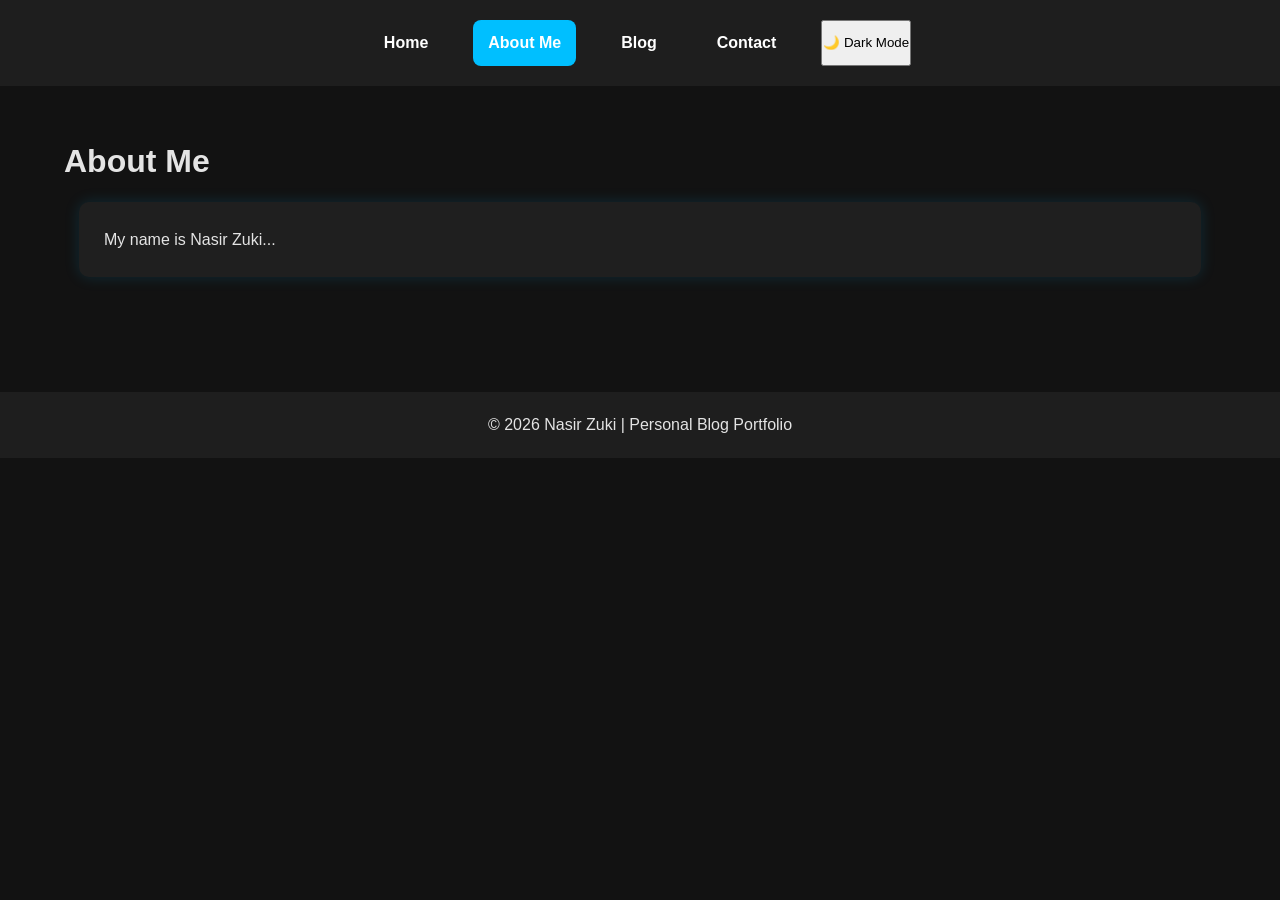
==== about.html @ 6ee8f6f1 "Update about.html" ====
<!DOCTYPE html>

<html lang="en">

<head>
    <meta charset="UTF-8">
    <meta name="viewport" content="width=device-width, initial-scale=1.0">
    <title>About</title>

<link rel="stylesheet" href="css/style.css">

</head>

    <nav>
    <a href="index.html">Home</a>
    <a href="about.html" class="active">About Me</a>
    <a href="blog.html">Blog</a>
    <a href="contact.html">Contact</a>

    <button id="theme-toggle">🌙 Dark Mode</button>
        
</nav>

    <div class="container">

        <h1>About Me</h1>

        <div class="card">
            <p>
                My name is Nasir Zuki...
            </p>
        </div>

    </div>

    <footer>
    <p>© 2026 Nasir Zuki | Personal Blog Portfolio</p>
    </footer>

    <script src="js/script.js"></script>
    
</body>
</html>
---- css/style.css ----
/* =========================
   RESET
========================= */
* {
    margin: 0;
    padding: 0;
    box-sizing: border-box;
    font-family: 'Segoe UI', sans-serif;
}

/* =========================
   BODY
========================= */
body {
    background: #121212;
    color: #e4e4e4;
    line-height: 1.6;
}

/* =========================
   NAVIGATION
========================= */

nav{
    background:#1e1e1e;
    padding:20px;
    display:flex;
    justify-content:center;
    gap:30px;
    position:sticky;
    top:0;
}
nav a{
    color:#ffffff;
    text-decoration:none;
    font-weight:bold;
    padding:10px 15px;
    border-radius:8px;
    transition:0.3s;
}

nav a:hover{
    background:#00bfff;
    color:white;
}

nav a.active{
    background:#00bfff;
    color:white;
}

/* =========================
   CONTAINER
========================= */
.container {
    width: 90%;
    max-width: 1200px;
    margin: auto;
    padding: 50px 0;
}

/* =========================
   HERO SECTION
========================= */
.hero {
    text-align: center;
    padding: 100px 20px;
    max-width: 900px;
    margin: auto;
}

.hero h1 {
    font-size: 3rem;
    color: #00bfff;
    margin-bottom: 10px;
}

.hero p {
    font-size: 1.2rem;
    margin-top: 15px;
}

/* =========================
   PROFILE IMAGE (CIRCLE)
========================= */
.profile-pic {
    width: 220px;
    height: 220px;
    border-radius: 50%;
    object-fit: cover;
    border: 5px solid #00bfff;
    box-shadow: 0 0 30px rgba(0, 191, 255, 0.5);
    margin-bottom: 25px;
}

/* =========================
   TEXT
========================= */
.subtitle {
    font-size: 1.3rem;
    color: #bdbdbd;
    margin-bottom: 20px;
}

.description {
    max-width: 700px;
    margin: 0 auto 30px;
    color: #d4d4d4;
    font-size: 1.1rem;
}

/* =========================
   BUTTON
========================= */
.btn {
    display: inline-block;
    margin-top: 20px;
    padding: 12px 30px;
    background: #00bfff;
    color: white;
    text-decoration: none;
    border-radius: 8px;
    transition: 0.3s;
    font-weight: bold;
}

.btn:hover {
    background: #0099cc;
    transform: translateY(-2px);
}

/* =========================
   CARDS
========================= */
.card {
    background: #1f1f1f;
    border-radius: 10px;
    padding: 25px;
    margin: 15px;
    box-shadow: 0 0 15px rgba(0, 191, 255, 0.15);
    transition: 0.3s;
}

.card:hover {
    transform: translateY(-5px);
}

/* =========================
   BLOG POSTS
========================= */
.blog-post {
    background: #1f1f1f;
    padding: 25px;
    margin-bottom: 20px;
    border-left: 5px solid #00bfff;
    border-radius: 8px;
}

/* =========================
   CONTACT BOX
========================= */
.contact-box {
    background: #1f1f1f;
    padding: 25px;
    border-radius: 10px;
    max-width: 600px;
    margin: auto;
}

/* Light Mode */
body.light-mode{
    background:#f5f5f5;
    color:#222;
}

body.light-mode nav{
    background:#ffffff;
}

body.light-mode nav a{
    color:#222;
}

body.light-mode .card,
body.light-mode .blog-post,
body.light-mode .contact-box{
    background:#ffffff;
    color:#222;
    box-shadow:0 0 15px rgba(0,0,0,0.1);
}

body.light-mode footer{
    background:#ffffff;
    color:#222;
}

body.light-mode .description,
body.light-mode .subtitle,
body.light-mode p{
    color:#444;
}

/* =========================
   FOOTER
========================= */
footer {
    background: #1e1e1e;
    text-align: center;
    padding: 20px;
    margin-top: 50px;
}

/* =========================
   RESPONSIVE
========================= */
@media (max-width: 768px) {

    nav {
        flex-direction: column;
        text-align: center;
        gap: 15px;
    }

    .hero h1 {
        font-size: 2rem;
    }
}
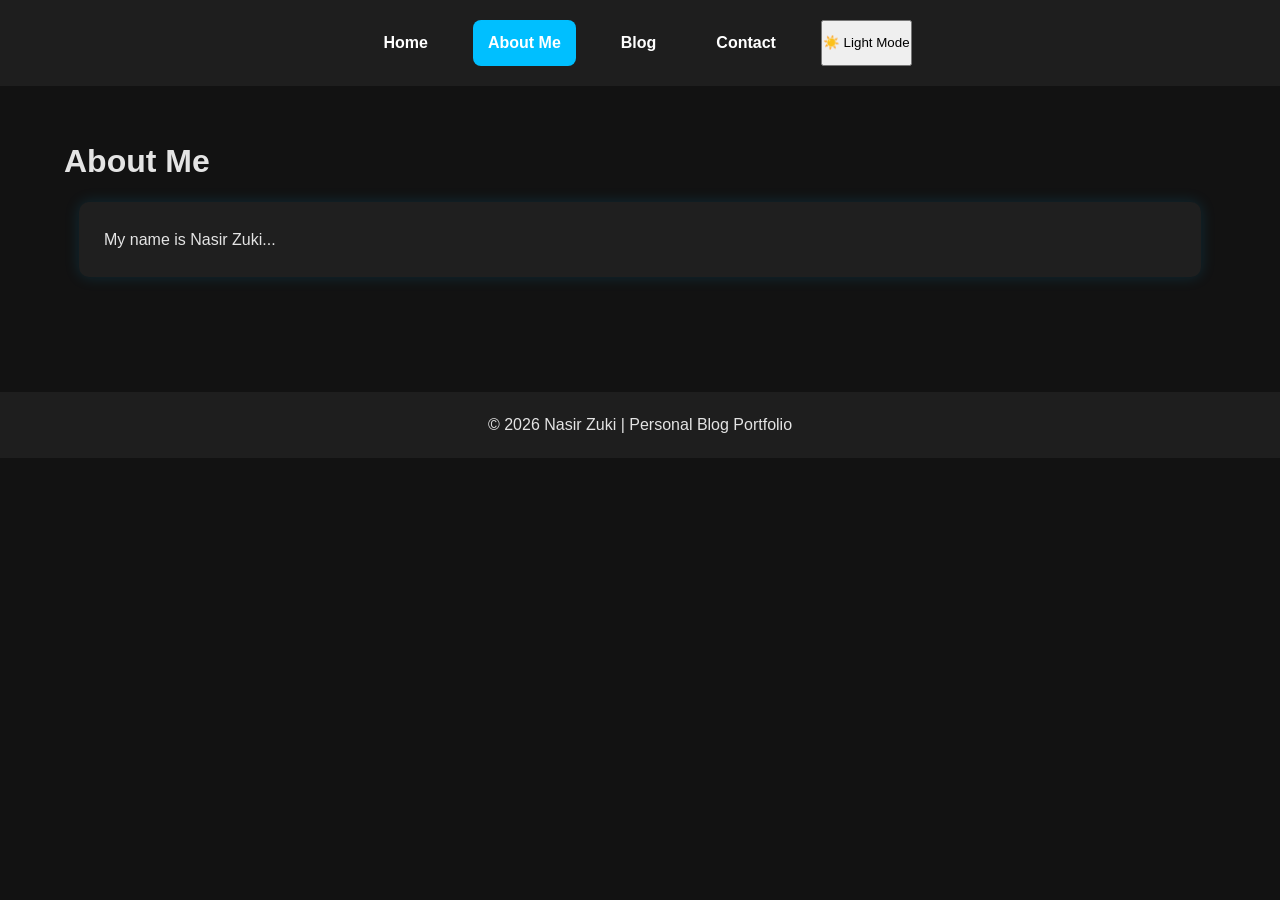
==== commit 3e9e049f: "Update about.html" ====
--- a/about.html
+++ b/about.html
@@ -17,7 +17,7 @@
     <a href="blog.html">Blog</a>
     <a href="contact.html">Contact</a>
 
-    <button id="theme-toggle">🌙 Dark Mode</button>
+    <button id="theme-toggle">☀️ Light Mode</button>
         
 </nav>
 
--- a/css/style.css
+++ b/css/style.css
@@ -223,5 +223,19 @@
 
     .hero h1 {
         font-size: 2rem;
+
+#theme-toggle{
+    background:#00bfff;
+    color:white;
+    border:none;
+    padding:10px 15px;
+    border-radius:8px;
+    cursor:pointer;
+    font-weight:bold;
+}
+
+#theme-toggle:hover{
+    background:#0099cc;
+}
     }
 }
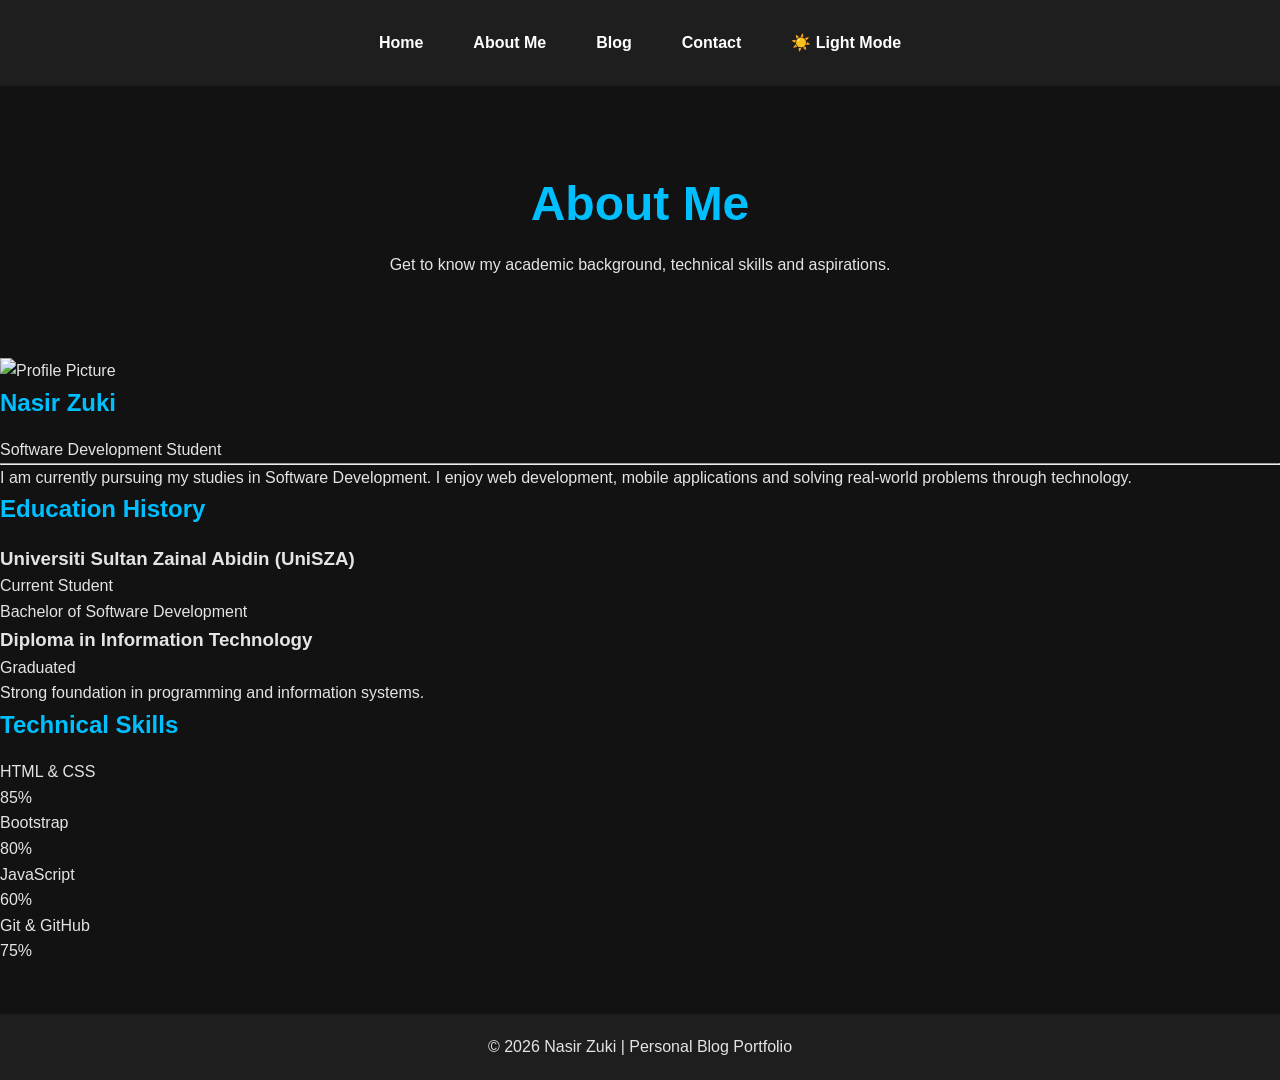
==== commit 8e6b8640: "Update about.html" ====
--- a/about.html
+++ b/about.html
@@ -1,43 +1,102 @@
 <!DOCTYPE html>
-
 <html lang="en">
-
 <head>
     <meta charset="UTF-8">
     <meta name="viewport" content="width=device-width, initial-scale=1.0">
-    <title>About</title>
+    <title>About Me</title>
 
-<link rel="stylesheet" href="css/style.css">
-
+    <link rel="stylesheet" href="css/style.css">
 </head>
 
-    <nav>
+<body>
+
+<nav>
     <a href="index.html">Home</a>
     <a href="about.html" class="active">About Me</a>
     <a href="blog.html">Blog</a>
     <a href="contact.html">Contact</a>
 
     <button id="theme-toggle">☀️ Light Mode</button>
-        
 </nav>
 
-    <div class="container">
+<section class="hero">
+    <h1>About Me</h1>
+    <p>Get to know my academic background, technical skills and aspirations.</p>
+</section>
 
-        <h1>About Me</h1>
+<section class="about-section">
 
-        <div class="card">
-            <p>
-                My name is Nasir Zuki...
-            </p>
+    <div class="profile-card">
+        <img src="images/profile.jpg" alt="Profile Picture">
+
+        <h2>Nasir Zuki</h2>
+
+        <p class="role">Software Development Student</p>
+
+        <hr>
+
+        <p>
+            I am currently pursuing my studies in Software Development.
+            I enjoy web development, mobile applications and solving
+            real-world problems through technology.
+        </p>
+    </div>
+
+    <div class="content">
+
+        <h2>Education History</h2>
+
+        <div class="education">
+            <h3>Universiti Sultan Zainal Abidin (UniSZA)</h3>
+            <span class="badge">Current Student</span>
+            <p>Bachelor of Software Development</p>
+        </div>
+
+        <div class="education">
+            <h3>Diploma in Information Technology</h3>
+            <span class="badge graduate">Graduated</span>
+            <p>Strong foundation in programming and information systems.</p>
+        </div>
+
+        <h2>Technical Skills</h2>
+
+        <div class="skill">
+            <span>HTML & CSS</span>
+            <div class="bar">
+                <div class="fill html">85%</div>
+            </div>
+        </div>
+
+        <div class="skill">
+            <span>Bootstrap</span>
+            <div class="bar">
+                <div class="fill bootstrap">80%</div>
+            </div>
+        </div>
+
+        <div class="skill">
+            <span>JavaScript</span>
+            <div class="bar">
+                <div class="fill js">60%</div>
+            </div>
+        </div>
+
+        <div class="skill">
+            <span>Git & GitHub</span>
+            <div class="bar">
+                <div class="fill git">75%</div>
+            </div>
         </div>
 
     </div>
 
-    <footer>
+</section>
+
+<footer>
     <p>© 2026 Nasir Zuki | Personal Blog Portfolio</p>
-    </footer>
+</footer>
 
-    <script src="js/script.js"></script>
-    
+<script src="js/script.js"></script>
+
 </body>
 </html>
--- a/css/style.css
+++ b/css/style.css
@@ -1,241 +1,280 @@
 /* =========================
-   RESET
-========================= */
-* {
-    margin: 0;
-    padding: 0;
-    box-sizing: border-box;
-    font-family: 'Segoe UI', sans-serif;
-}
-
-/* =========================
-   BODY
-========================= */
-body {
-    background: #121212;
-    color: #e4e4e4;
-    line-height: 1.6;
-}
-
-/* =========================
-   NAVIGATION
+RESET
+========================= */
+
+*{
+margin:0;
+padding:0;
+box-sizing:border-box;
+font-family:'Segoe UI',sans-serif;
+}
+
+/* =========================
+BODY
+========================= */
+
+body{
+background:#121212;
+color:#e4e4e4;
+line-height:1.6;
+transition:0.3s;
+}
+
+/* =========================
+NAVIGATION
 ========================= */
 
 nav{
-    background:#1e1e1e;
-    padding:20px;
-    display:flex;
-    justify-content:center;
-    gap:30px;
-    position:sticky;
-    top:0;
-}
+background:#1e1e1e;
+padding:20px;
+display:flex;
+justify-content:center;
+align-items:center;
+gap:20px;
+flex-wrap:wrap;
+position:sticky;
+top:0;
+z-index:1000;
+}
+
 nav a{
-    color:#ffffff;
-    text-decoration:none;
+color:white;
+text-decoration:none;
+font-weight:bold;
+padding:10px 15px;
+border-radius:8px;
+transition:0.3s;
+}
+
+nav a:hover
+
+nav a.active{
+background:#00bfff;
+}
+
+/* =========================
+   THEME TOGGLE BUTTON
+========================= */
+
+#theme-toggle{
+    background:none;
+    border:none;
+    color:white;
+    font-size:16px;
     font-weight:bold;
     padding:10px 15px;
     border-radius:8px;
+    cursor:pointer;
     transition:0.3s;
 }
 
-nav a:hover{
+#theme-toggle:hover{
     background:#00bfff;
     color:white;
 }
 
-nav a.active{
+/* When Light Mode is Active */
+body.light-mode #theme-toggle{
+    color:#222;
+}
+
+body.light-mode #theme-toggle:hover{
     background:#00bfff;
     color:white;
 }
-
-/* =========================
-   CONTAINER
-========================= */
-.container {
-    width: 90%;
-    max-width: 1200px;
-    margin: auto;
-    padding: 50px 0;
-}
-
-/* =========================
-   HERO SECTION
-========================= */
-.hero {
-    text-align: center;
-    padding: 100px 20px;
-    max-width: 900px;
-    margin: auto;
-}
-
-.hero h1 {
-    font-size: 3rem;
-    color: #00bfff;
-    margin-bottom: 10px;
-}
-
-.hero p {
-    font-size: 1.2rem;
-    margin-top: 15px;
-}
-
-/* =========================
-   PROFILE IMAGE (CIRCLE)
-========================= */
-.profile-pic {
-    width: 220px;
-    height: 220px;
-    border-radius: 50%;
-    object-fit: cover;
-    border: 5px solid #00bfff;
-    box-shadow: 0 0 30px rgba(0, 191, 255, 0.5);
-    margin-bottom: 25px;
-}
-
-/* =========================
-   TEXT
-========================= */
-.subtitle {
-    font-size: 1.3rem;
-    color: #bdbdbd;
-    margin-bottom: 20px;
-}
-
-.description {
-    max-width: 700px;
-    margin: 0 auto 30px;
-    color: #d4d4d4;
-    font-size: 1.1rem;
-}
-
-/* =========================
-   BUTTON
-========================= */
-.btn {
-    display: inline-block;
-    margin-top: 20px;
-    padding: 12px 30px;
-    background: #00bfff;
-    color: white;
-    text-decoration: none;
-    border-radius: 8px;
-    transition: 0.3s;
-    font-weight: bold;
-}
-
-.btn:hover {
-    background: #0099cc;
-    transform: translateY(-2px);
-}
-
-/* =========================
-   CARDS
-========================= */
-.card {
-    background: #1f1f1f;
-    border-radius: 10px;
-    padding: 25px;
-    margin: 15px;
-    box-shadow: 0 0 15px rgba(0, 191, 255, 0.15);
-    transition: 0.3s;
-}
-
-.card:hover {
-    transform: translateY(-5px);
-}
-
-/* =========================
-   BLOG POSTS
-========================= */
-.blog-post {
-    background: #1f1f1f;
-    padding: 25px;
-    margin-bottom: 20px;
-    border-left: 5px solid #00bfff;
-    border-radius: 8px;
-}
-
-/* =========================
-   CONTACT BOX
-========================= */
-.contact-box {
-    background: #1f1f1f;
-    padding: 25px;
-    border-radius: 10px;
-    max-width: 600px;
-    margin: auto;
-}
-
-/* Light Mode */
+/* =========================
+CONTAINER
+========================= */
+
+.container{
+width:90%;
+max-width:1200px;
+margin:auto;
+padding:50px 0;
+}
+
+/* =========================
+HERO
+========================= */
+
+.hero{
+text-align:center;
+padding:80px 20px;
+max-width:900px;
+margin:auto;
+}
+
+.profile-pic{
+width:220px;
+height:220px;
+border-radius:50%;
+object-fit:cover;
+border:5px solid #00bfff;
+box-shadow:0 0 30px rgba(0,191,255,0.5);
+margin-bottom:25px;
+}
+
+.hero h1{
+color:#00bfff;
+font-size:3rem;
+margin-bottom:10px;
+}
+
+.subtitle{
+font-size:1.3rem;
+color:#bdbdbd;
+margin-bottom:20px;
+}
+
+.description{
+max-width:700px;
+margin:auto;
+color:#d4d4d4;
+font-size:1.1rem;
+}
+
+/* =========================
+BUTTON
+========================= */
+
+.btn{
+display:inline-block;
+margin-top:25px;
+padding:12px 30px;
+background:#00bfff;
+color:white;
+text-decoration:none;
+border-radius:8px;
+font-weight:bold;
+transition:0.3s;
+}
+
+.btn:hover{
+background:#0099cc;
+transform:translateY(-3px);
+}
+
+/* =========================
+HEADINGS
+========================= */
+
+h1{
+text-align:center;
+margin-bottom:20px;
+color:#00bfff;
+}
+
+h2{
+color:#00bfff;
+margin-bottom:15px;
+}
+
+/* =========================
+CARDS
+========================= */
+
+.card,
+.contact-box{
+background:#1f1f1f;
+padding:25px;
+border-radius:10px;
+box-shadow:0 0 15px rgba(0,191,255,0.15);
+transition:0.3s;
+}
+
+.card:hover{
+transform:translateY(-5px);
+}
+
+/* =========================
+BLOG POSTS
+========================= */
+
+.blog-post{
+background:#1f1f1f;
+padding:25px;
+margin-bottom:20px;
+border-left:5px solid #00bfff;
+border-radius:8px;
+transition:0.3s;
+}
+
+.blog-post:hover{
+transform:translateY(-5px);
+}
+
+.intro{
+text-align:center;
+max-width:700px;
+margin:0 auto 30px;
+}
+
+/* =========================
+FOOTER
+========================= */
+
+footer{
+background:#1e1e1e;
+text-align:center;
+padding:20px;
+margin-top:50px;
+}
+
+/* =========================
+LIGHT MODE
+========================= */
+
 body.light-mode{
-    background:#f5f5f5;
-    color:#222;
+background:#f5f5f5;
+color:#222;
 }
 
 body.light-mode nav{
-    background:#ffffff;
+background:white;
 }
 
 body.light-mode nav a{
-    color:#222;
+color:#222;
 }
 
 body.light-mode .card,
 body.light-mode .blog-post,
 body.light-mode .contact-box{
-    background:#ffffff;
-    color:#222;
-    box-shadow:0 0 15px rgba(0,0,0,0.1);
+background:white;
+color:#222;
+box-shadow:0 0 15px rgba(0,0,0,0.1);
 }
 
 body.light-mode footer{
-    background:#ffffff;
-    color:#222;
-}
-
+background:white;
+color:#222;
+}
+
+body.light-mode .subtitle,
 body.light-mode .description,
-body.light-mode .subtitle,
 body.light-mode p{
-    color:#444;
-}
-
-/* =========================
-   FOOTER
-========================= */
-footer {
-    background: #1e1e1e;
-    text-align: center;
-    padding: 20px;
-    margin-top: 50px;
-}
-
-/* =========================
-   RESPONSIVE
-========================= */
-@media (max-width: 768px) {
-
-    nav {
-        flex-direction: column;
-        text-align: center;
-        gap: 15px;
-    }
-
-    .hero h1 {
-        font-size: 2rem;
-
-#theme-toggle{
-    background:#00bfff;
-    color:white;
-    border:none;
-    padding:10px 15px;
-    border-radius:8px;
-    cursor:pointer;
-    font-weight:bold;
-}
-
-#theme-toggle:hover{
-    background:#0099cc;
-}
-    }
-}
+color:#444;
+}
+
+/* =========================
+MOBILE
+========================= */
+
+@media(max-width:768px){
+
+```
+nav{
+    flex-direction:column;
+}
+
+.hero h1{
+    font-size:2rem;
+}
+
+.profile-pic{
+    width:170px;
+    height:170px;
+}
+```
+
+}
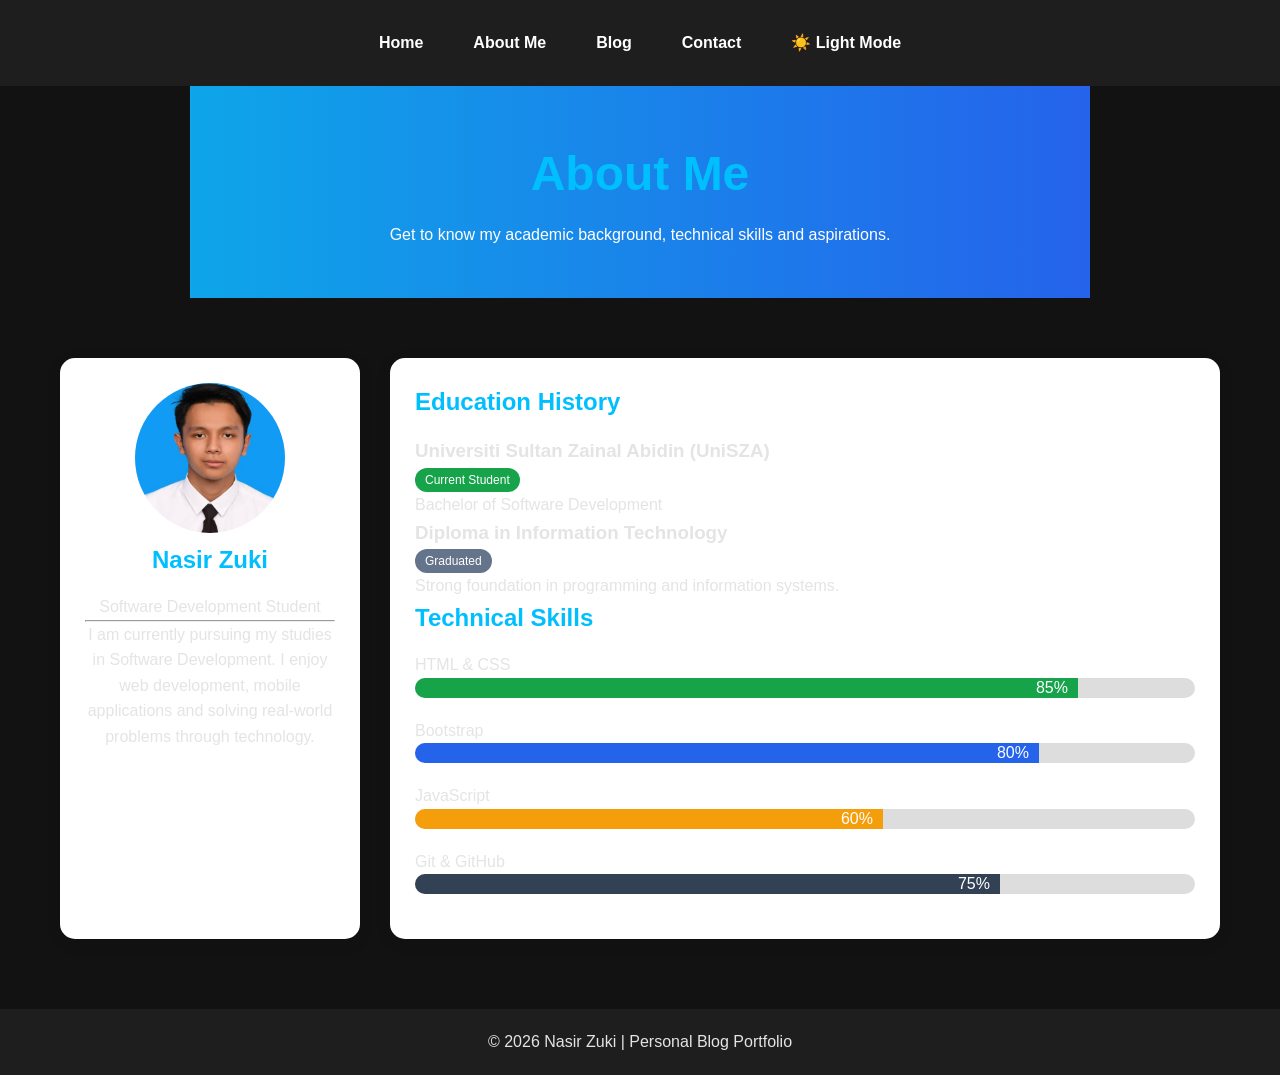
==== commit 5b1cfe41: "Update about.html" ====
--- a/about.html
+++ b/about.html
@@ -27,7 +27,7 @@
 <section class="about-section">
 
     <div class="profile-card">
-        <img src="images/profile.jpg" alt="Profile Picture">
+        <img src="orang hensem.jpg" alt="Profile Picture">
 
         <h2>Nasir Zuki</h2>
 
--- a/css/style.css
+++ b/css/style.css
@@ -256,6 +256,95 @@
 color:#444;
 }
 
+.hero{
+    background: linear-gradient(90deg,#0ea5e9,#2563eb);
+    color:white;
+    text-align:center;
+    padding:50px 20px;
+}
+
+.about-section{
+    max-width:1200px;
+    margin:40px auto;
+    display:grid;
+    grid-template-columns:300px 1fr;
+    gap:30px;
+    padding:20px;
+}
+
+.profile-card{
+    background:white;
+    padding:25px;
+    border-radius:15px;
+    box-shadow:0 4px 15px rgba(0,0,0,0.1);
+    text-align:center;
+}
+
+.profile-card img{
+    width:150px;
+    height:150px;
+    border-radius:50%;
+    object-fit:cover;
+}
+
+.content{
+    background:white;
+    padding:25px;
+    border-radius:15px;
+    box-shadow:0 4px 15px rgba(0,0,0,0.1);
+}
+
+.badge{
+    background:#16a34a;
+    color:white;
+    padding:5px 10px;
+    border-radius:20px;
+    font-size:12px;
+}
+
+.graduate{
+    background:#64748b;
+}
+
+.skill{
+    margin-bottom:20px;
+}
+
+.bar{
+    background:#ddd;
+    height:20px;
+    border-radius:20px;
+    overflow:hidden;
+}
+
+.fill{
+    height:100%;
+    color:white;
+    text-align:right;
+    padding-right:10px;
+    line-height:20px;
+}
+
+.html{
+    width:85%;
+    background:#16a34a;
+}
+
+.bootstrap{
+    width:80%;
+    background:#2563eb;
+}
+
+.js{
+    width:60%;
+    background:#f59e0b;
+}
+
+.git{
+    width:75%;
+    background:#334155;
+}
+
 /* =========================
 MOBILE
 ========================= */
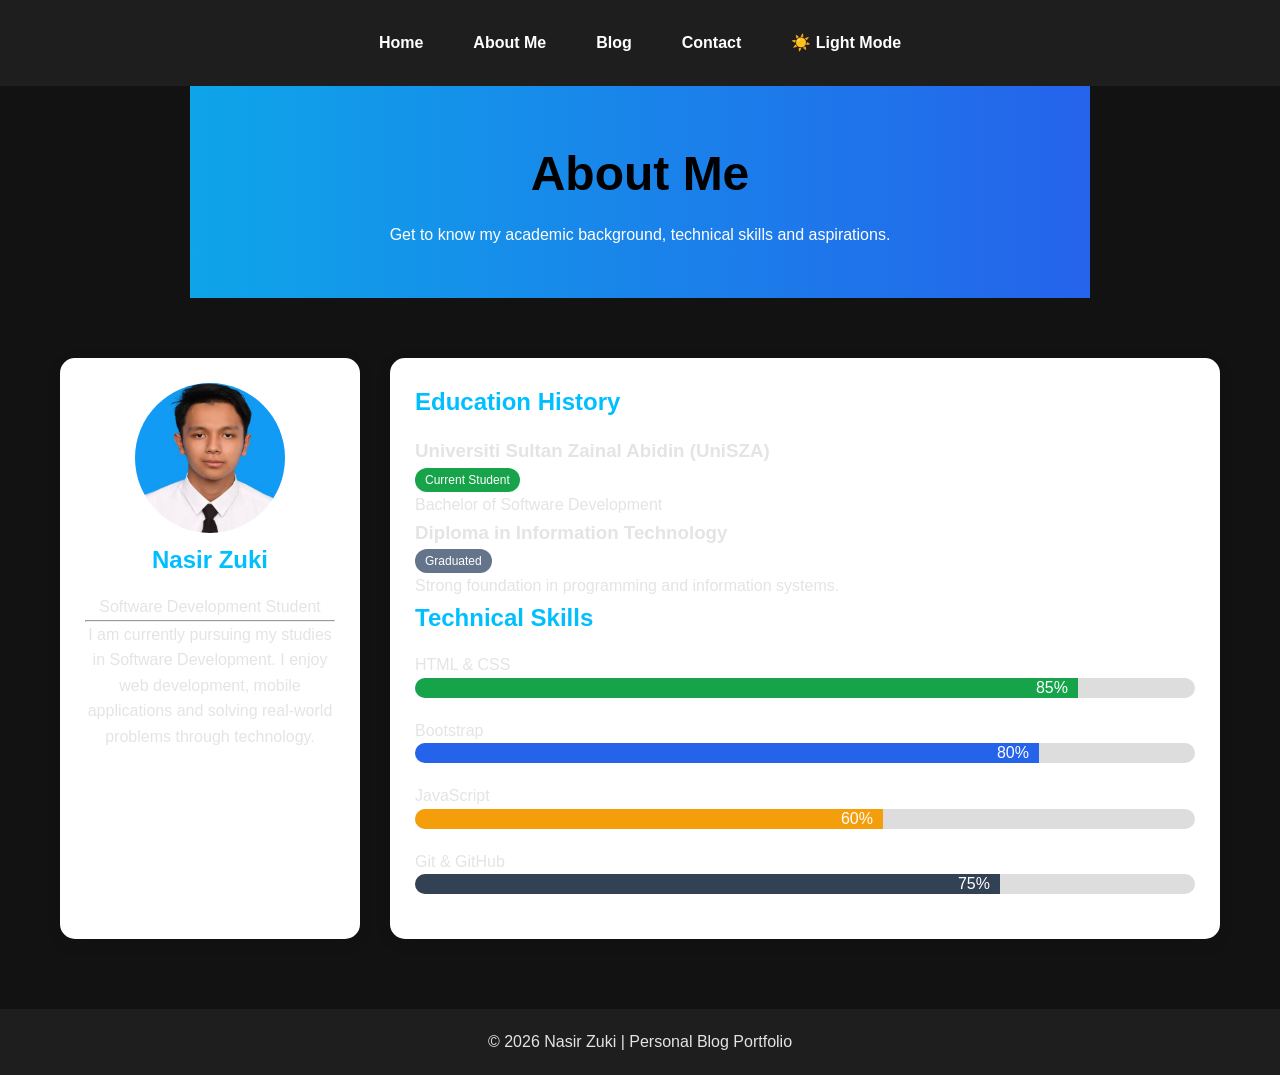
==== commit 723c2df5: "Update about.html" ====
--- a/about.html
+++ b/about.html
@@ -20,7 +20,7 @@
 </nav>
 
 <section class="hero">
-    <h1>About Me</h1>
+    <h1 style="color: black;">About Me</h1>
     <p>Get to know my academic background, technical skills and aspirations.</p>
 </section>
 
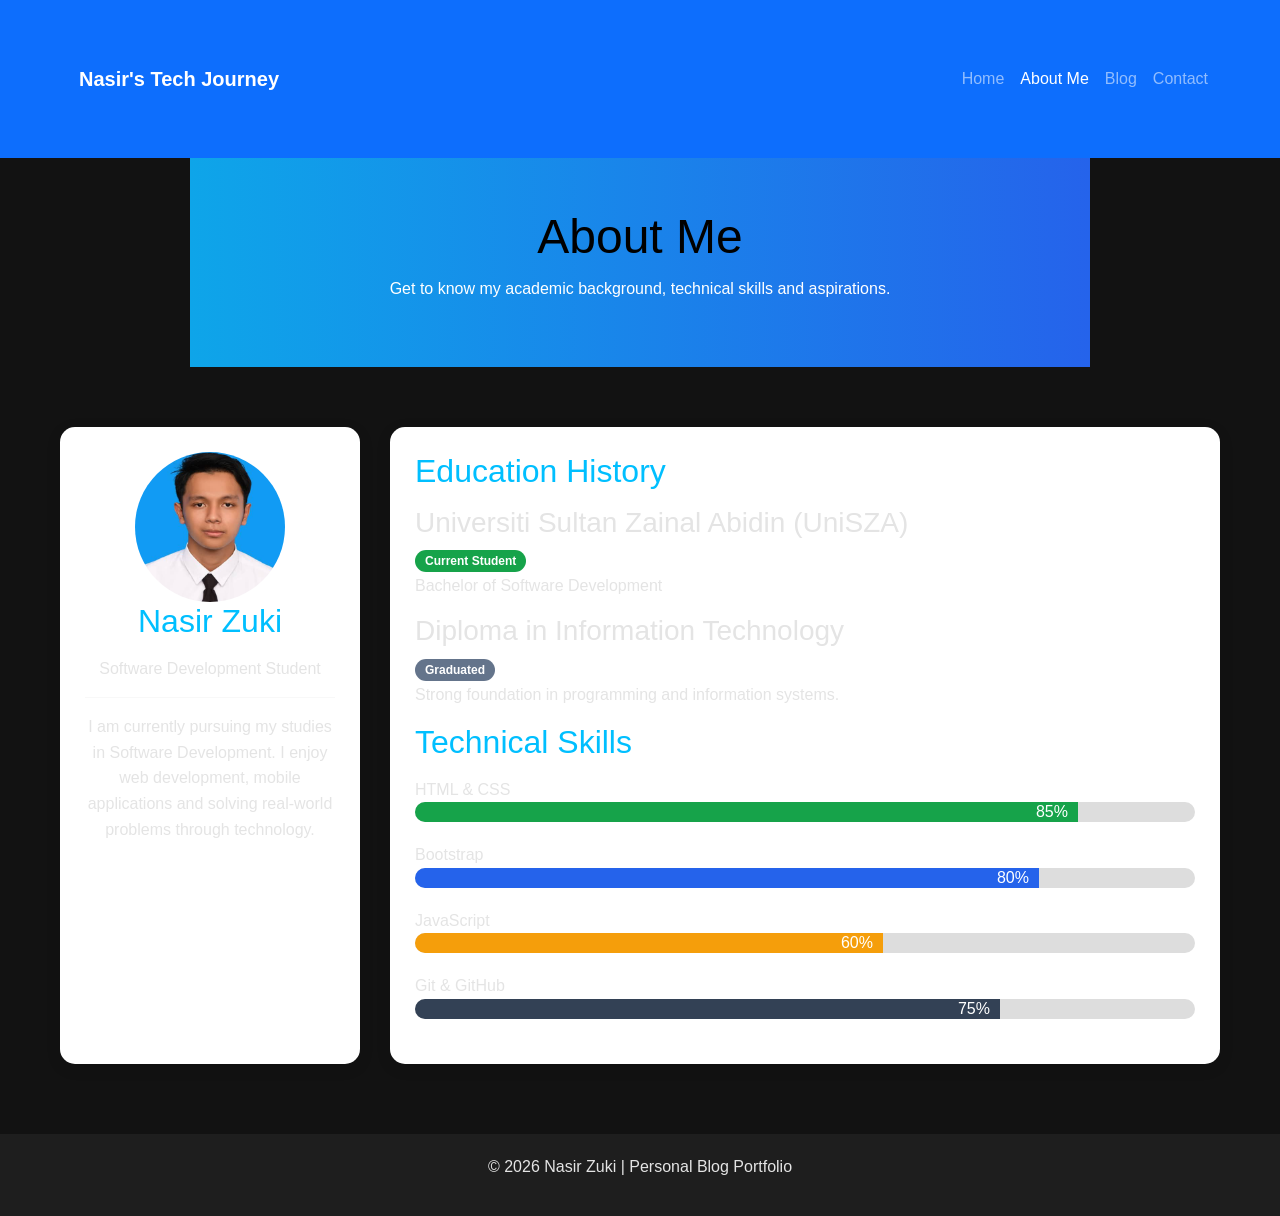
==== commit 0b7e9596: "Update about.html" ====
--- a/about.html
+++ b/about.html
@@ -4,19 +4,61 @@
     <meta charset="UTF-8">
     <meta name="viewport" content="width=device-width, initial-scale=1.0">
     <title>About Me</title>
-
+    <link href="https://cdn.jsdelivr.net/npm/bootstrap@5.3.7/dist/css/bootstrap.min.css" rel="stylesheet">
     <link rel="stylesheet" href="css/style.css">
 </head>
 
 <body>
 
-<nav>
-    <a href="index.html">Home</a>
-    <a href="about.html" class="active">About Me</a>
-    <a href="blog.html">Blog</a>
-    <a href="contact.html">Contact</a>
+<nav class="navbar navbar-expand-lg navbar-dark bg-primary sticky-top">
+    <div class="container">
 
-    <button id="theme-toggle">☀️ Light Mode</button>
+        <a class="navbar-brand fw-bold" href="index.html">
+            Nasir's Tech Journey
+        </a>
+
+        <button class="navbar-toggler"
+                type="button"
+                data-bs-toggle="collapse"
+                data-bs-target="#navbarNav">
+
+            <span class="navbar-toggler-icon"></span>
+
+        </button>
+
+        <div class="collapse navbar-collapse" id="navbarNav">
+
+            <ul class="navbar-nav ms-auto">
+
+                <li class="nav-item">
+                    <a class="nav-link" href="index.html">
+                        Home
+                    </a>
+                </li>
+
+                <li class="nav-item">
+                    <a class="nav-link active" href="about.html">
+                        About Me
+                    </a>
+                </li>
+
+                <li class="nav-item">
+                    <a class="nav-link" href="blog.html">
+                        Blog
+                    </a>
+                </li>
+
+                <li class="nav-item">
+                    <a class="nav-link" href="contact.html">
+                        Contact
+                    </a>
+                </li>
+
+            </ul>
+
+        </div>
+
+    </div>
 </nav>
 
 <section class="hero">
@@ -96,7 +138,8 @@
     <p>© 2026 Nasir Zuki | Personal Blog Portfolio</p>
 </footer>
 
-<script src="js/script.js"></script>
+<link href="https://cdn.jsdelivr.net/npm/bootstrap@5.3.7/dist/css/bootstrap.min.css" rel="stylesheet">
+<link rel="stylesheet" href="css/style.css">
 
 </body>
 </html>
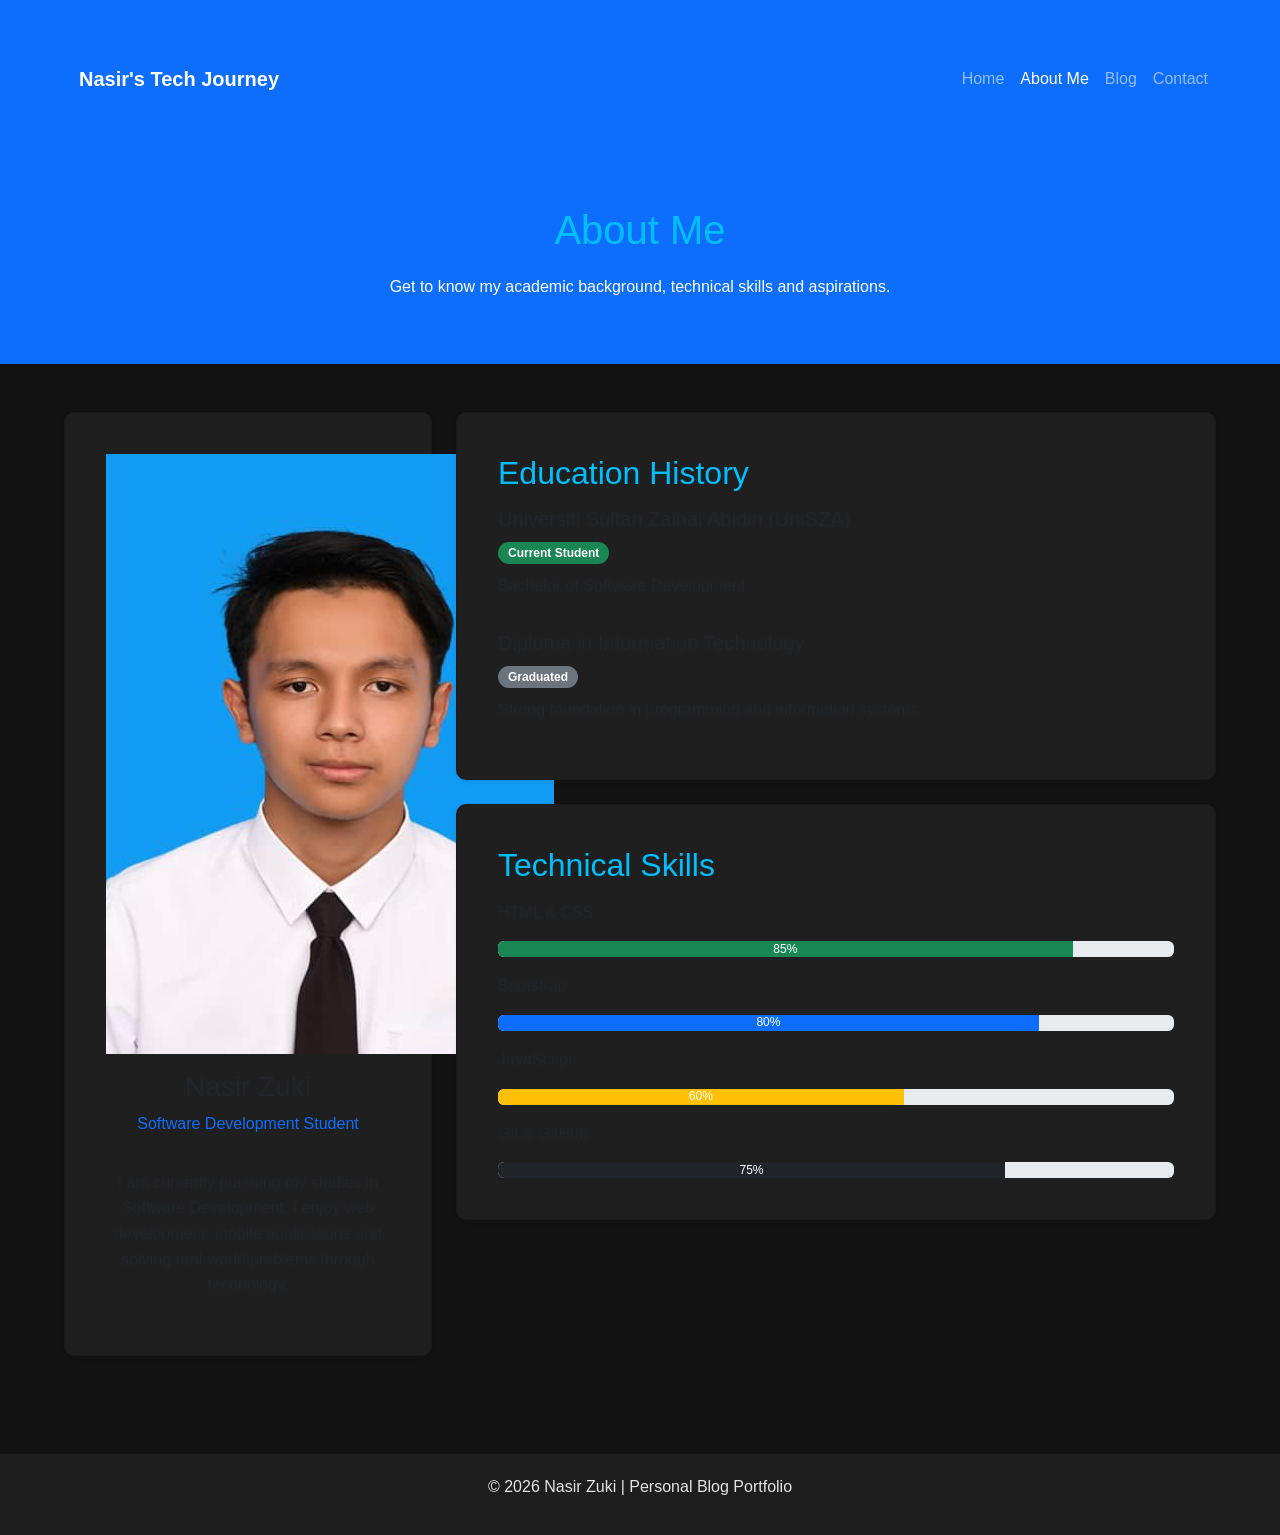
==== commit 5c7c1606: "Update about.html" ====
--- a/about.html
+++ b/about.html
@@ -61,78 +61,138 @@
     </div>
 </nav>
 
-<section class="hero">
-    <h1 style="color: black;">About Me</h1>
-    <p>Get to know my academic background, technical skills and aspirations.</p>
+<section class="bg-primary text-white text-center py-5">
+
+    <h1>About Me</h1>
+
+    <p>
+        Get to know my academic background,
+        technical skills and aspirations.
+    </p>
+
 </section>
 
-<section class="about-section">
-
-    <div class="profile-card">
-        <img src="orang hensem.jpg" alt="Profile Picture">
-
-        <h2>Nasir Zuki</h2>
-
-        <p class="role">Software Development Student</p>
-
-        <hr>
-
-        <p>
-            I am currently pursuing my studies in Software Development.
-            I enjoy web development, mobile applications and solving
-            real-world problems through technology.
-        </p>
+<div class="container py-5">
+
+    <div class="row">
+
+        <div class="col-lg-4">
+
+            <div class="card shadow-sm">
+
+                <div class="card-body text-center">
+
+                    <img src="orang hensem.jpg"
+                         class="profile-img-small">
+
+                    <h3 class="mt-3">
+                        Nasir Zuki
+                    </h3>
+
+                    <p class="text-primary">
+                        Software Development Student
+                    </p>
+
+                    <hr>
+
+                    <p>
+                        I am currently pursuing my studies in Software Development.
+                        I enjoy web development, mobile applications and solving
+                        real-world problems through technology.
+                    </p>
+
+                </div>
+
+            </div>
+
+        </div>
+
+        <div class="col-lg-8">
+
+            <div class="card shadow-sm mb-4">
+
+                <div class="card-body">
+
+                    <h2>Education History</h2>
+
+                    <h5>
+                        Universiti Sultan Zainal Abidin (UniSZA)
+                    </h5>
+
+                    <span class="badge bg-success">
+                        Current Student
+                    </span>
+
+                    <p class="mt-2">
+                        Bachelor of Software Development
+                    </p>
+
+                    <hr>
+
+                    <h5>
+                        Diploma in Information Technology
+                    </h5>
+
+                    <span class="badge bg-secondary">
+                        Graduated
+                    </span>
+
+                    <p class="mt-2">
+                        Strong foundation in programming and
+                        information systems.
+                    </p>
+
+                </div>
+
+            </div>
+
+            <div class="card shadow-sm">
+
+                <div class="card-body">
+
+                    <h2>Technical Skills</h2>
+
+                    <p>HTML & CSS</p>
+                    <div class="progress mb-3">
+                        <div class="progress-bar bg-success"
+                             style="width:85%">
+                            85%
+                        </div>
+                    </div>
+
+                    <p>Bootstrap</p>
+                    <div class="progress mb-3">
+                        <div class="progress-bar bg-primary"
+                             style="width:80%">
+                            80%
+                        </div>
+                    </div>
+
+                    <p>JavaScript</p>
+                    <div class="progress mb-3">
+                        <div class="progress-bar bg-warning"
+                             style="width:60%">
+                            60%
+                        </div>
+                    </div>
+
+                    <p>Git & GitHub</p>
+                    <div class="progress">
+                        <div class="progress-bar bg-dark"
+                             style="width:75%">
+                            75%
+                        </div>
+                    </div>
+
+                </div>
+
+            </div>
+
+        </div>
+
     </div>
 
-    <div class="content">
-
-        <h2>Education History</h2>
-
-        <div class="education">
-            <h3>Universiti Sultan Zainal Abidin (UniSZA)</h3>
-            <span class="badge">Current Student</span>
-            <p>Bachelor of Software Development</p>
-        </div>
-
-        <div class="education">
-            <h3>Diploma in Information Technology</h3>
-            <span class="badge graduate">Graduated</span>
-            <p>Strong foundation in programming and information systems.</p>
-        </div>
-
-        <h2>Technical Skills</h2>
-
-        <div class="skill">
-            <span>HTML & CSS</span>
-            <div class="bar">
-                <div class="fill html">85%</div>
-            </div>
-        </div>
-
-        <div class="skill">
-            <span>Bootstrap</span>
-            <div class="bar">
-                <div class="fill bootstrap">80%</div>
-            </div>
-        </div>
-
-        <div class="skill">
-            <span>JavaScript</span>
-            <div class="bar">
-                <div class="fill js">60%</div>
-            </div>
-        </div>
-
-        <div class="skill">
-            <span>Git & GitHub</span>
-            <div class="bar">
-                <div class="fill git">75%</div>
-            </div>
-        </div>
-
-    </div>
-
-</section>
+</div>
 
 <footer>
     <p>© 2026 Nasir Zuki | Personal Blog Portfolio</p>
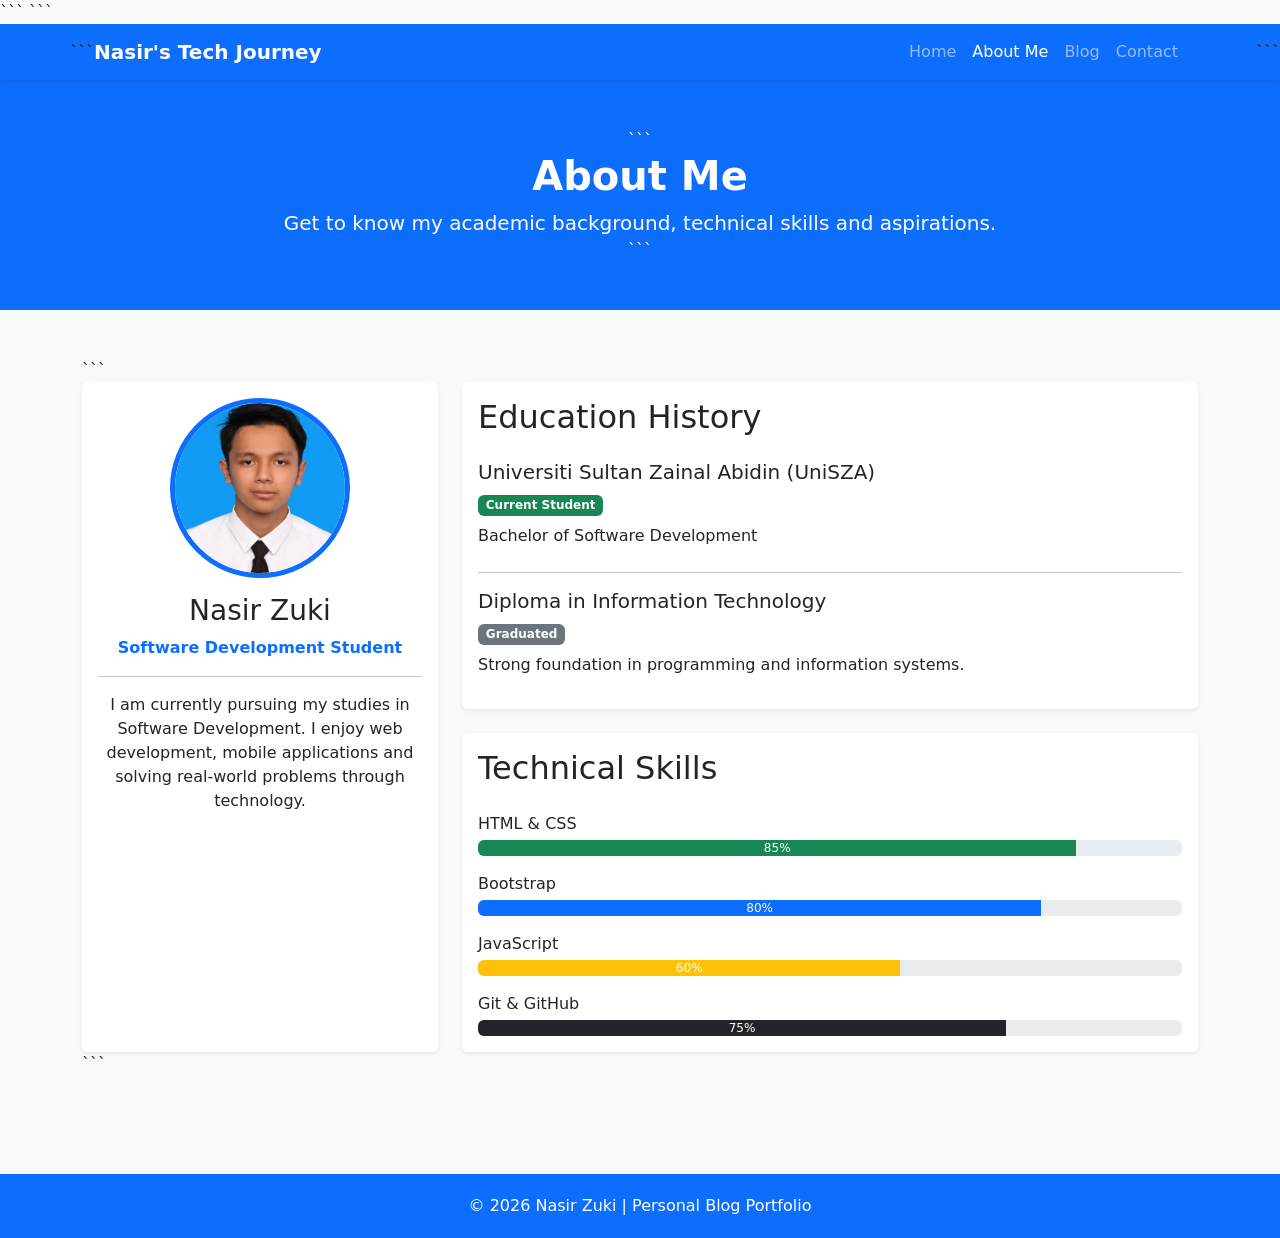
==== commit 4189b9dd: "Update about.html" ====
--- a/about.html
+++ b/about.html
@@ -1,119 +1,142 @@
 <!DOCTYPE html>
+
 <html lang="en">
+
 <head>
     <meta charset="UTF-8">
     <meta name="viewport" content="width=device-width, initial-scale=1.0">
-    <title>About Me</title>
-    <link href="https://cdn.jsdelivr.net/npm/bootstrap@5.3.7/dist/css/bootstrap.min.css" rel="stylesheet">
-    <link rel="stylesheet" href="css/style.css">
+    <title>About Me | Nasir's Tech Journey</title>
+
+```
+<link href="https://cdn.jsdelivr.net/npm/bootstrap@5.3.7/dist/css/bootstrap.min.css" rel="stylesheet">
+<link rel="stylesheet" href="css/style.css">
+```
+
 </head>
 
 <body>
 
-<nav class="navbar navbar-expand-lg navbar-dark bg-primary sticky-top">
+<nav class="navbar navbar-expand-lg navbar-dark bg-primary shadow-sm">
     <div class="container">
 
-        <a class="navbar-brand fw-bold" href="index.html">
-            Nasir's Tech Journey
-        </a>
-
-        <button class="navbar-toggler"
-                type="button"
-                data-bs-toggle="collapse"
-                data-bs-target="#navbarNav">
-
-            <span class="navbar-toggler-icon"></span>
-
-        </button>
-
-        <div class="collapse navbar-collapse" id="navbarNav">
-
-            <ul class="navbar-nav ms-auto">
-
-                <li class="nav-item">
-                    <a class="nav-link" href="index.html">
-                        Home
-                    </a>
-                </li>
-
-                <li class="nav-item">
-                    <a class="nav-link active" href="about.html">
-                        About Me
-                    </a>
-                </li>
-
-                <li class="nav-item">
-                    <a class="nav-link" href="blog.html">
-                        Blog
-                    </a>
-                </li>
-
-                <li class="nav-item">
-                    <a class="nav-link" href="contact.html">
-                        Contact
-                    </a>
-                </li>
-
-            </ul>
-
-        </div>
+```
+    <a class="navbar-brand fw-bold" href="index.html">
+        Nasir's Tech Journey
+    </a>
+
+    <button class="navbar-toggler"
+            type="button"
+            data-bs-toggle="collapse"
+            data-bs-target="#navbarNav">
+
+        <span class="navbar-toggler-icon"></span>
+
+    </button>
+
+    <div class="collapse navbar-collapse" id="navbarNav">
+
+        <ul class="navbar-nav ms-auto">
+
+            <li class="nav-item">
+                <a class="nav-link" href="index.html">
+                    Home
+                </a>
+            </li>
+
+            <li class="nav-item">
+                <a class="nav-link active" href="about.html">
+                    About Me
+                </a>
+            </li>
+
+            <li class="nav-item">
+                <a class="nav-link" href="blog.html">
+                    Blog
+                </a>
+            </li>
+
+            <li class="nav-item">
+                <a class="nav-link" href="contact.html">
+                    Contact
+                </a>
+            </li>
+
+        </ul>
 
     </div>
+
+</div>
+```
+
 </nav>
 
 <section class="bg-primary text-white text-center py-5">
 
-    <h1>About Me</h1>
-
-    <p>
+```
+<div class="container">
+
+    <h1 class="fw-bold">
+        About Me
+    </h1>
+
+    <p class="lead mb-0">
         Get to know my academic background,
         technical skills and aspirations.
     </p>
 
+</div>
+```
+
 </section>
 
 <div class="container py-5">
 
-    <div class="row">
-
-        <div class="col-lg-4">
-
-            <div class="card shadow-sm">
-
-                <div class="card-body text-center">
-
-                    <img src="orang hensem.jpg"
-                         class="profile-img-small">
-
-                    <h3 class="mt-3">
-                        Nasir Zuki
-                    </h3>
-
-                    <p class="text-primary">
-                        Software Development Student
-                    </p>
-
-                    <hr>
-
-                    <p>
-                        I am currently pursuing my studies in Software Development.
-                        I enjoy web development, mobile applications and solving
-                        real-world problems through technology.
-                    </p>
-
-                </div>
+```
+<div class="row g-4">
+
+    <div class="col-lg-4">
+
+        <div class="card shadow-sm h-100">
+
+            <div class="card-body text-center">
+
+                <img src="orang hensem.jpg"
+                     alt="Profile Picture"
+                     class="profile-img-small mb-3">
+
+                <h3>
+                    Nasir Zuki
+                </h3>
+
+                <p class="text-primary fw-semibold">
+                    Software Development Student
+                </p>
+
+                <hr>
+
+                <p>
+                    I am currently pursuing my studies in Software Development.
+                    I enjoy web development, mobile applications and solving
+                    real-world problems through technology.
+                </p>
 
             </div>
 
         </div>
 
-        <div class="col-lg-8">
-
-            <div class="card shadow-sm mb-4">
-
-                <div class="card-body">
-
-                    <h2>Education History</h2>
+    </div>
+
+    <div class="col-lg-8">
+
+        <div class="card shadow-sm mb-4">
+
+            <div class="card-body">
+
+                <h2 class="mb-4">
+                    Education History
+                </h2>
+
+                <div class="mb-4">
 
                     <h5>
                         Universiti Sultan Zainal Abidin (UniSZA)
@@ -127,7 +150,11 @@
                         Bachelor of Software Development
                     </p>
 
-                    <hr>
+                </div>
+
+                <hr>
+
+                <div>
 
                     <h5>
                         Diploma in Information Technology
@@ -146,44 +173,58 @@
 
             </div>
 
-            <div class="card shadow-sm">
-
-                <div class="card-body">
-
-                    <h2>Technical Skills</h2>
-
-                    <p>HTML & CSS</p>
-                    <div class="progress mb-3">
-                        <div class="progress-bar bg-success"
-                             style="width:85%">
-                            85%
-                        </div>
-                    </div>
-
-                    <p>Bootstrap</p>
-                    <div class="progress mb-3">
-                        <div class="progress-bar bg-primary"
-                             style="width:80%">
-                            80%
-                        </div>
-                    </div>
-
-                    <p>JavaScript</p>
-                    <div class="progress mb-3">
-                        <div class="progress-bar bg-warning"
-                             style="width:60%">
-                            60%
-                        </div>
-                    </div>
-
-                    <p>Git & GitHub</p>
-                    <div class="progress">
-                        <div class="progress-bar bg-dark"
-                             style="width:75%">
-                            75%
-                        </div>
-                    </div>
-
+        </div>
+
+        <div class="card shadow-sm">
+
+            <div class="card-body">
+
+                <h2 class="mb-4">
+                    Technical Skills
+                </h2>
+
+                <p class="mb-1">
+                    HTML & CSS
+                </p>
+
+                <div class="progress mb-3">
+                    <div class="progress-bar bg-success"
+                         style="width:85%">
+                        85%
+                    </div>
+                </div>
+
+                <p class="mb-1">
+                    Bootstrap
+                </p>
+
+                <div class="progress mb-3">
+                    <div class="progress-bar bg-primary"
+                         style="width:80%">
+                        80%
+                    </div>
+                </div>
+
+                <p class="mb-1">
+                    JavaScript
+                </p>
+
+                <div class="progress mb-3">
+                    <div class="progress-bar bg-warning"
+                         style="width:60%">
+                        60%
+                    </div>
+                </div>
+
+                <p class="mb-1">
+                    Git & GitHub
+                </p>
+
+                <div class="progress">
+                    <div class="progress-bar bg-dark"
+                         style="width:75%">
+                        75%
+                    </div>
                 </div>
 
             </div>
@@ -193,13 +234,20 @@
     </div>
 
 </div>
+```
+
+</div>
 
 <footer>
-    <p>© 2026 Nasir Zuki | Personal Blog Portfolio</p>
+    <p class="mb-0">
+        © 2026 Nasir Zuki | Personal Blog Portfolio
+    </p>
 </footer>
 
-<link href="https://cdn.jsdelivr.net/npm/bootstrap@5.3.7/dist/css/bootstrap.min.css" rel="stylesheet">
-<link rel="stylesheet" href="css/style.css">
+<script src="https://cdn.jsdelivr.net/npm/bootstrap@5.3.7/dist/js/bootstrap.bundle.min.js"></script>
+
+<script src="js/script.js"></script>
 
 </body>
+
 </html>
--- a/css/style.css
+++ b/css/style.css
@@ -1,369 +1,35 @@
-/* =========================
-RESET
-========================= */
-
-*{
-margin:0;
-padding:0;
-box-sizing:border-box;
-font-family:'Segoe UI',sans-serif;
+body{
+    background:#f8f9fa;
 }
 
-/* =========================
-BODY
-========================= */
-
-body{
-background:#121212;
-color:#e4e4e4;
-line-height:1.6;
-transition:0.3s;
+.hero-section{
+    padding:80px 0;
 }
 
-/* =========================
-NAVIGATION
-========================= */
-
-nav{
-background:#1e1e1e;
-padding:20px;
-display:flex;
-justify-content:center;
-align-items:center;
-gap:20px;
-flex-wrap:wrap;
-position:sticky;
-top:0;
-z-index:1000;
+.profile-img{
+    width:280px;
+    height:280px;
+    object-fit:cover;
+    border-radius:50%;
+    border:6px solid #0d6efd;
 }
 
-nav a{
-color:white;
-text-decoration:none;
-font-weight:bold;
-padding:10px 15px;
-border-radius:8px;
-transition:0.3s;
+.profile-img-small{
+    width:180px;
+    height:180px;
+    object-fit:cover;
+    border-radius:50%;
+    border:5px solid #0d6efd;
 }
 
-nav a:hover
-
-nav a.active{
-background:#00bfff;
+.card{
+    border:none;
 }
 
-/* =========================
-   THEME TOGGLE BUTTON
-========================= */
-
-#theme-toggle{
-    background:none;
-    border:none;
-    color:white;
-    font-size:16px;
-    font-weight:bold;
-    padding:10px 15px;
-    border-radius:8px;
-    cursor:pointer;
-    transition:0.3s;
-}
-
-#theme-toggle:hover{
-    background:#00bfff;
-    color:white;
-}
-
-/* When Light Mode is Active */
-body.light-mode #theme-toggle{
-    color:#222;
-}
-
-body.light-mode #theme-toggle:hover{
-    background:#00bfff;
-    color:white;
-}
-/* =========================
-CONTAINER
-========================= */
-
-.container{
-width:90%;
-max-width:1200px;
-margin:auto;
-padding:50px 0;
-}
-
-/* =========================
-HERO
-========================= */
-
-.hero{
-text-align:center;
-padding:80px 20px;
-max-width:900px;
-margin:auto;
-}
-
-.profile-pic{
-width:220px;
-height:220px;
-border-radius:50%;
-object-fit:cover;
-border:5px solid #00bfff;
-box-shadow:0 0 30px rgba(0,191,255,0.5);
-margin-bottom:25px;
-}
-
-.hero h1{
-color:#00bfff;
-font-size:3rem;
-margin-bottom:10px;
-}
-
-.subtitle{
-font-size:1.3rem;
-color:#bdbdbd;
-margin-bottom:20px;
-}
-
-.description{
-max-width:700px;
-margin:auto;
-color:#d4d4d4;
-font-size:1.1rem;
-}
-
-/* =========================
-BUTTON
-========================= */
-
-.btn{
-display:inline-block;
-margin-top:25px;
-padding:12px 30px;
-background:#00bfff;
-color:white;
-text-decoration:none;
-border-radius:8px;
-font-weight:bold;
-transition:0.3s;
-}
-
-.btn:hover{
-background:#0099cc;
-transform:translateY(-3px);
-}
-
-/* =========================
-HEADINGS
-========================= */
-
-h1{
-text-align:center;
-margin-bottom:20px;
-color:#00bfff;
-}
-
-h2{
-color:#00bfff;
-margin-bottom:15px;
-}
-
-/* =========================
-CARDS
-========================= */
-
-.card,
-.contact-box{
-background:#1f1f1f;
-padding:25px;
-border-radius:10px;
-box-shadow:0 0 15px rgba(0,191,255,0.15);
-transition:0.3s;
-}
-
-.card:hover{
-transform:translateY(-5px);
-}
-
-/* =========================
-BLOG POSTS
-========================= */
-
-.blog-post{
-background:#1f1f1f;
-padding:25px;
-margin-bottom:20px;
-border-left:5px solid #00bfff;
-border-radius:8px;
-transition:0.3s;
-}
-
-.blog-post:hover{
-transform:translateY(-5px);
-}
-
-.intro{
-text-align:center;
-max-width:700px;
-margin:0 auto 30px;
-}
-
-/* =========================
-FOOTER
-========================= */
-
 footer{
-background:#1e1e1e;
-text-align:center;
-padding:20px;
-margin-top:50px;
-}
-
-/* =========================
-LIGHT MODE
-========================= */
-
-body.light-mode{
-background:#f5f5f5;
-color:#222;
-}
-
-body.light-mode nav{
-background:white;
-}
-
-body.light-mode nav a{
-color:#222;
-}
-
-body.light-mode .card,
-body.light-mode .blog-post,
-body.light-mode .contact-box{
-background:white;
-color:#222;
-box-shadow:0 0 15px rgba(0,0,0,0.1);
-}
-
-body.light-mode footer{
-background:white;
-color:#222;
-}
-
-body.light-mode .subtitle,
-body.light-mode .description,
-body.light-mode p{
-color:#444;
-}
-
-.hero{
-    background: linear-gradient(90deg,#0ea5e9,#2563eb);
+    background:#0d6efd;
     color:white;
     text-align:center;
-    padding:50px 20px;
+    padding:20px;
+    margin-top:50px;
 }
-
-.about-section{
-    max-width:1200px;
-    margin:40px auto;
-    display:grid;
-    grid-template-columns:300px 1fr;
-    gap:30px;
-    padding:20px;
-}
-
-.profile-card{
-    background:white;
-    padding:25px;
-    border-radius:15px;
-    box-shadow:0 4px 15px rgba(0,0,0,0.1);
-    text-align:center;
-}
-
-.profile-card img{
-    width:150px;
-    height:150px;
-    border-radius:50%;
-    object-fit:cover;
-}
-
-.content{
-    background:white;
-    padding:25px;
-    border-radius:15px;
-    box-shadow:0 4px 15px rgba(0,0,0,0.1);
-}
-
-.badge{
-    background:#16a34a;
-    color:white;
-    padding:5px 10px;
-    border-radius:20px;
-    font-size:12px;
-}
-
-.graduate{
-    background:#64748b;
-}
-
-.skill{
-    margin-bottom:20px;
-}
-
-.bar{
-    background:#ddd;
-    height:20px;
-    border-radius:20px;
-    overflow:hidden;
-}
-
-.fill{
-    height:100%;
-    color:white;
-    text-align:right;
-    padding-right:10px;
-    line-height:20px;
-}
-
-.html{
-    width:85%;
-    background:#16a34a;
-}
-
-.bootstrap{
-    width:80%;
-    background:#2563eb;
-}
-
-.js{
-    width:60%;
-    background:#f59e0b;
-}
-
-.git{
-    width:75%;
-    background:#334155;
-}
-
-/* =========================
-MOBILE
-========================= */
-
-@media(max-width:768px){
-
-```
-nav{
-    flex-direction:column;
-}
-
-.hero h1{
-    font-size:2rem;
-}
-
-.profile-pic{
-    width:170px;
-    height:170px;
-}
-```
-
-}
